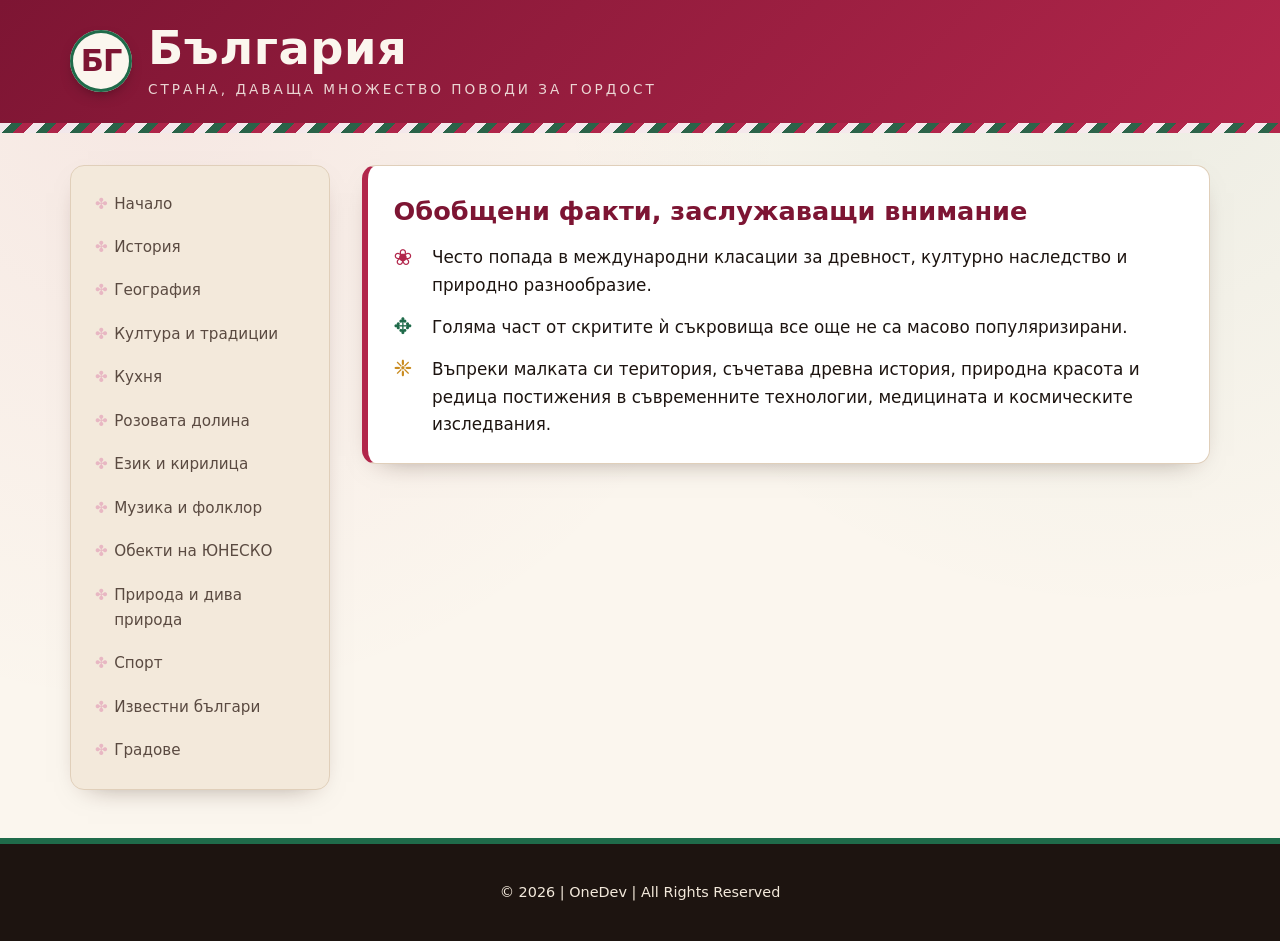
==== public/bg/index.html @ 38de386f "Update index.html" ====
<!DOCTYPE html>
<html lang="bg">
<head>
  <meta charset="utf-8" />
  <meta name="viewport" content="width=device-width, initial-scale=1" />
  <title>България — факти и любопитни неща</title>
  <meta name="description" content="Любопитни факти за България: история, култура, кухня, Розовата долина и още." />
  <link rel="preconnect" href="https://fonts.googleapis.com" />
  <link rel="preconnect" href="https://fonts.gstatic.com" crossorigin />
  <link rel="stylesheet" href="https://fonts.googleapis.com/css2?family=Playfair+Display:wght@600;700&display=swap" />
  <link rel="stylesheet" href="styles.css" />
</head>
<body data-page="home">
  <header class="site-header">
    <div class="header-inner">
      <div class="logo" aria-hidden="true">БГ</div>
      <div>
        <h1>България</h1>
        <p class="tagline">Страна, даваща множество поводи за гордост</p>
      </div>
    </div>
  </header>
  <div class="layout">
    <nav class="menu" aria-label="Теми">
      <ul><li><a href="index.html">Начало</a></li><li><a href="history.html">История</a></li><li><a href="geography.html">География</a></li><li><a href="culture.html">Култура и традиции</a></li><li><a href="cuisine.html">Кухня</a></li><li><a href="rose-valley.html">Розовата долина</a></li><li><a href="language.html">Език и кирилица</a></li><li><a href="music.html">Музика и фолклор</a></li><li><a href="unesco.html">Обекти на ЮНЕСКО</a></li><li><a href="nature.html">Природа и дива природа</a></li><li><a href="sports.html">Спорт</a></li><li><a href="famous-bulgarians.html">Известни българи</a></li><li><a href="cities.html">Градове</a></li></ul>
    </nav>
    <main class="main">
      <section class="intro">
        <h2>Обобщени факти, заслужаващи внимание</h2>
        <ul class="facts">
          <li>Често попада в международни класации за древност, културно наследство и природно разнообразие.</li>
          <li>Голяма част от скритите ѝ съкровища все още не са масово популяризирани.</li>
          <li>Въпреки малката си територия, съчетава древна история, природна красота и редица постижения в съвременните технологии, медицината и космическите изследвания.</li>
        </ul>
      </section>
    </main>
  </div>
  <footer class="site-footer">
    <p>© 2026 | OneDev | All Rights Reserved</p>
  </footer>
</body>
</html>
---- public/bg/styles.css ----
/* Bulgaria facts — design system */
:root {
  --ink: #1d1410;
  --ink-soft: #5a4a41;
  --paper: #fbf6ee;
  --paper-2: #f3e9db;
  --rose: #b2264b;
  --rose-deep: #7d1533;
  --rose-soft: #e8b7c3;
  --green: #1f6b4a;
  --gold: #c98b1f;
  --line: #e0cfba;
  --radius: 14px;
  --shadow: 0 10px 28px -18px rgba(45, 20, 10, 0.55);
  --font-display: "Segoe UI", system-ui, -apple-system, Arial, sans-serif;
  --font-body: "Segoe UI", system-ui, -apple-system, Arial, sans-serif;
}

* { box-sizing: border-box; }

html { scroll-behavior: smooth; }

body {
  margin: 0;
  font-family: var(--font-body);
  color: var(--ink);
  background-color: var(--paper);
  background-image:
    radial-gradient(circle at 12% 8%, rgba(178, 38, 75, 0.07), transparent 45%),
    radial-gradient(circle at 88% 4%, rgba(31, 107, 74, 0.07), transparent 40%);
  line-height: 1.65;
}

/* ---------- Header ---------- */
.site-header {
  background: linear-gradient(135deg, var(--rose-deep), var(--rose));
  color: var(--paper);
  position: relative;
}

.site-header::after {
  content: "";
  display: block;
  height: 10px;
  background-image: repeating-linear-gradient(
    135deg,
    #ffffff 0 8px,
    var(--green) 8px 16px,
    var(--rose) 16px 24px
  );
  opacity: 0.9;
}

.header-inner {
  max-width: 1180px;
  margin: 0 auto;
  padding: 1.4rem 1.25rem;
  display: grid;
  grid-template-columns: auto minmax(0, 1fr);
  align-items: center;
  gap: 1rem;
}

.logo {
  width: 62px;
  height: 62px;
  flex-shrink: 0;
  display: grid;
  place-items: center;
  border-radius: 50%;
  background: var(--paper);
  color: var(--rose-deep);
  font-family: var(--font-display);
  font-size: 1.9rem;
  font-weight: 700;
  letter-spacing: -1px;
  box-shadow: inset 0 0 0 3px var(--green), 0 6px 16px -8px rgba(0, 0, 0, 0.6);
}

.site-header h1 {
  margin: 0;
  font-family: var(--font-display);
  font-size: clamp(1.7rem, 5vw, 2.9rem);
  font-weight: 700;
  letter-spacing: 0.5px;
  line-height: 1.15;
}

.site-header .tagline {
  margin: 0.15rem 0 0;
  font-size: 0.85rem;
  letter-spacing: 0.22em;
  text-transform: uppercase;
  opacity: 0.85;
}

/* ---------- Layout ---------- */
.layout {
  max-width: 1180px;
  margin: 0 auto;
  padding: 2rem 1.25rem 3rem;
  display: grid;
  grid-template-columns: 260px minmax(0, 1fr);
  gap: 2rem;
  align-items: start;
}

/* ---------- Menu ---------- */
.menu {
  background: var(--paper-2);
  border: 1px solid var(--line);
  border-radius: var(--radius);
  padding: 1.1rem;
  box-shadow: var(--shadow);
  position: sticky;
  top: 1rem;
}

.menu ul {
  list-style: none;
  margin: 0;
  padding: 0;
  display: grid;
  gap: 0.15rem;
}

.menu a {
  display: block;
  padding: 0.5rem 0.6rem 0.5rem 1.6rem;
  border-radius: 8px;
  color: var(--ink-soft);
  text-decoration: none;
  font-size: 0.95rem;
  position: relative;
  transition: background 0.18s ease, color 0.18s ease, transform 0.18s ease;
}

.menu a::before {
  content: "✤";
  position: absolute;
  left: 0.4rem;
  color: var(--rose-soft);
  transition: color 0.18s ease;
}

.menu a:hover {
  background: rgba(178, 38, 75, 0.09);
  color: var(--rose-deep);
  transform: translateX(3px);
}

.menu a:hover::before,
.menu a[aria-current="page"]::before { color: var(--rose); }

.menu a[aria-current="page"] {
  background: var(--rose-deep);
  color: var(--paper);
  font-weight: 600;
}

.menu a[aria-current="page"]::before { color: var(--gold); }

/* ---------- Main ---------- */
.main { min-width: 0; }

.intro {
  background: #fff;
  border: 1px solid var(--line);
  border-left: 6px solid var(--rose);
  border-radius: var(--radius);
  padding: 1.5rem 1.6rem;
  box-shadow: var(--shadow);
}

.intro h2 {
  margin: 0 0 0.75rem;
  font-family: var(--font-display);
  font-size: 1.6rem;
  color: var(--rose-deep);
}

.facts {
  list-style: none;
  margin: 0;
  padding: 0;
  display: grid;
  gap: 0.9rem;
}

.facts li {
  position: relative;
  padding-left: 2.4rem;
  font-size: 1.05rem;
}

.facts li::before {
  content: "❀";
  position: absolute;
  left: 0;
  top: -0.1rem;
  font-size: 1.4rem;
  line-height: 1.3;
  color: var(--rose);
}

.facts li:nth-child(2)::before { content: "✥"; color: var(--green); }
.facts li:nth-child(3)::before { content: "❈"; color: var(--gold); }

/* ---------- Cards ---------- */
.cards {
  display: grid;
  gap: 1.25rem;
  margin-top: 1.5rem;
}

.card {
  width: 100%;
  background: #fff;
  border: 1px solid var(--line);
  border-radius: var(--radius);
  padding: 1.4rem 1.5rem;
  box-shadow: var(--shadow);
  position: relative;
  overflow: hidden;
}

.card::before {
  content: "";
  position: absolute;
  inset: 0 auto 0 0;
  width: 8px;
  background-image: repeating-linear-gradient(
    -45deg,
    #ffffff 0 6px,
    var(--green) 6px 12px,
    var(--rose) 12px 18px
  );
}

.card h3 {
  margin: 0 0 0.5rem;
  font-family: var(--font-display);
  font-size: 1.3rem;
  color: var(--rose-deep);
  padding-left: 0.5rem;
}

.card p {
  margin: 0;
  padding-left: 0.5rem;
  color: var(--ink-soft);
}

.page-title {
  margin: 0 0 0.4rem;
  font-family: var(--font-display);
  font-size: clamp(1.5rem, 4vw, 2.1rem);
}

.page-lead {
  margin: 0 0 0.5rem;
  color: var(--ink-soft);
  max-width: 62ch;
}

/* ---------- Footer ---------- */
.site-footer {
  background: var(--ink);
  color: var(--paper-2);
  text-align: center;
  padding: 1.4rem 1rem;
  font-size: 0.9rem;
  border-top: 6px solid var(--green);
}

.site-footer span { color: var(--gold); }

/* ---------- Responsive ---------- */
@media (max-width: 860px) {
  .layout {
    grid-template-columns: minmax(0, 1fr);
    gap: 1.25rem;
  }
  .menu {
    order: -1; /* menu before main on small screens */
    position: static;
  }
  .menu ul {
    grid-template-columns: repeat(auto-fill, minmax(150px, 1fr));
  }
  .header-inner { padding: 1.1rem; }
}
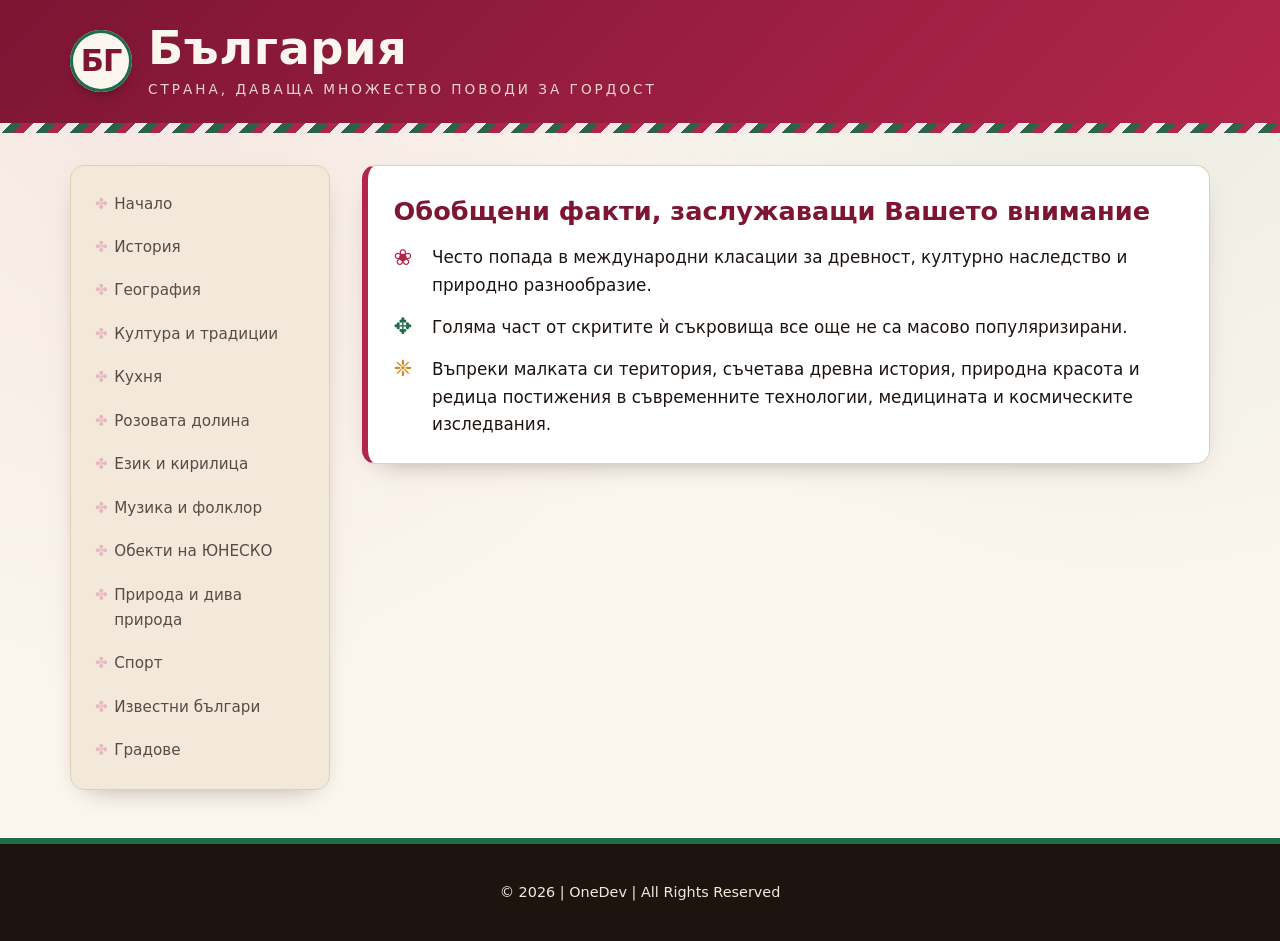
==== commit 17940438: "Update heading text for attention facts section" ====
--- a/public/bg/index.html
+++ b/public/bg/index.html
@@ -26,7 +26,7 @@
     </nav>
     <main class="main">
       <section class="intro">
-        <h2>Обобщени факти, заслужаващи внимание</h2>
+        <h2>Обобщени факти, заслужаващи Вашето внимание</h2>
         <ul class="facts">
           <li>Често попада в международни класации за древност, културно наследство и природно разнообразие.</li>
           <li>Голяма част от скритите ѝ съкровища все още не са масово популяризирани.</li>
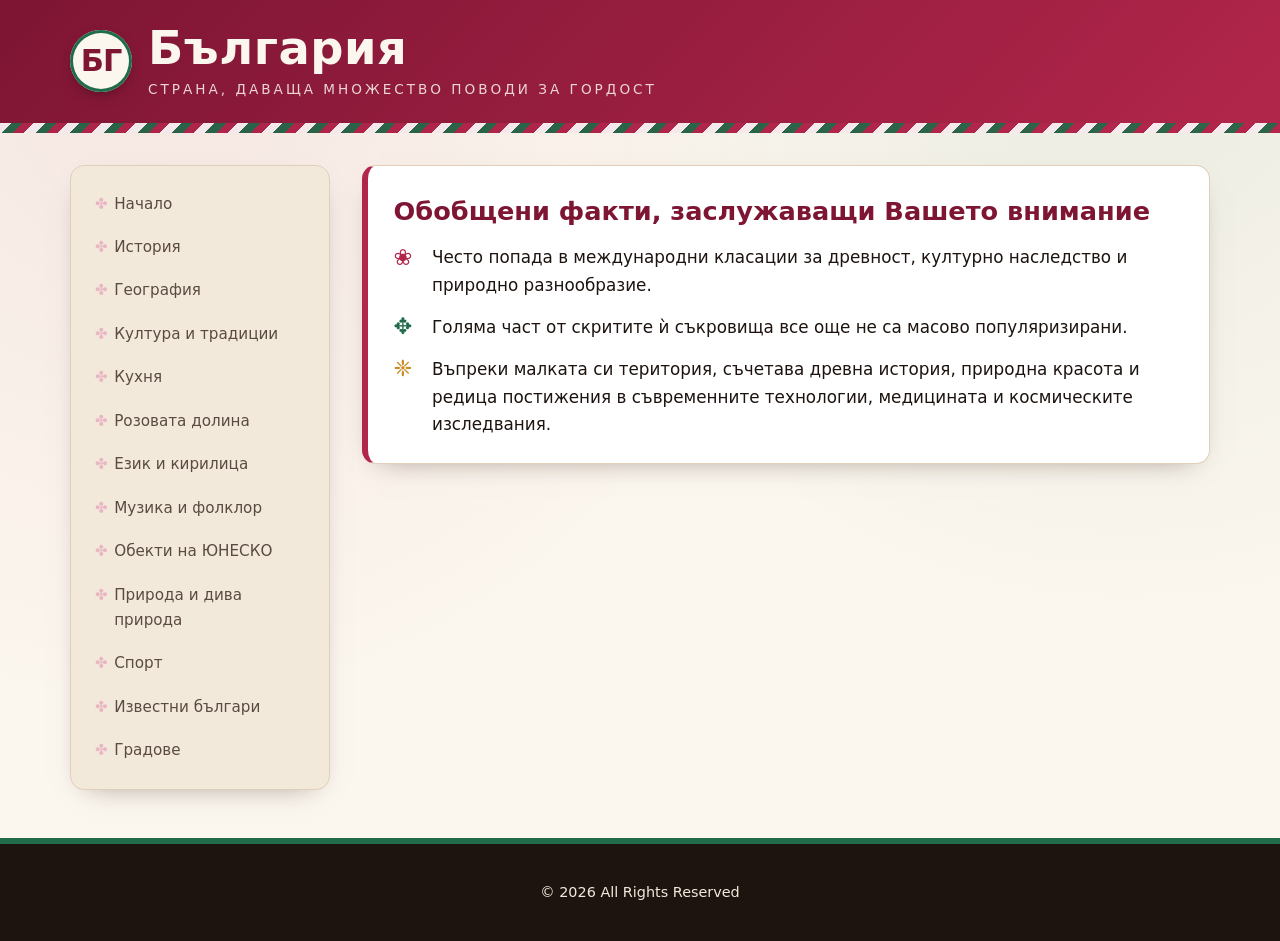
==== commit 0bc22d52: "Update index.html" ====
--- a/public/bg/index.html
+++ b/public/bg/index.html
@@ -36,7 +36,7 @@
     </main>
   </div>
   <footer class="site-footer">
-    <p>© 2026 | OneDev | All Rights Reserved</p>
+    <p>© 2026 All Rights Reserved</p>
   </footer>
 </body>
 </html>
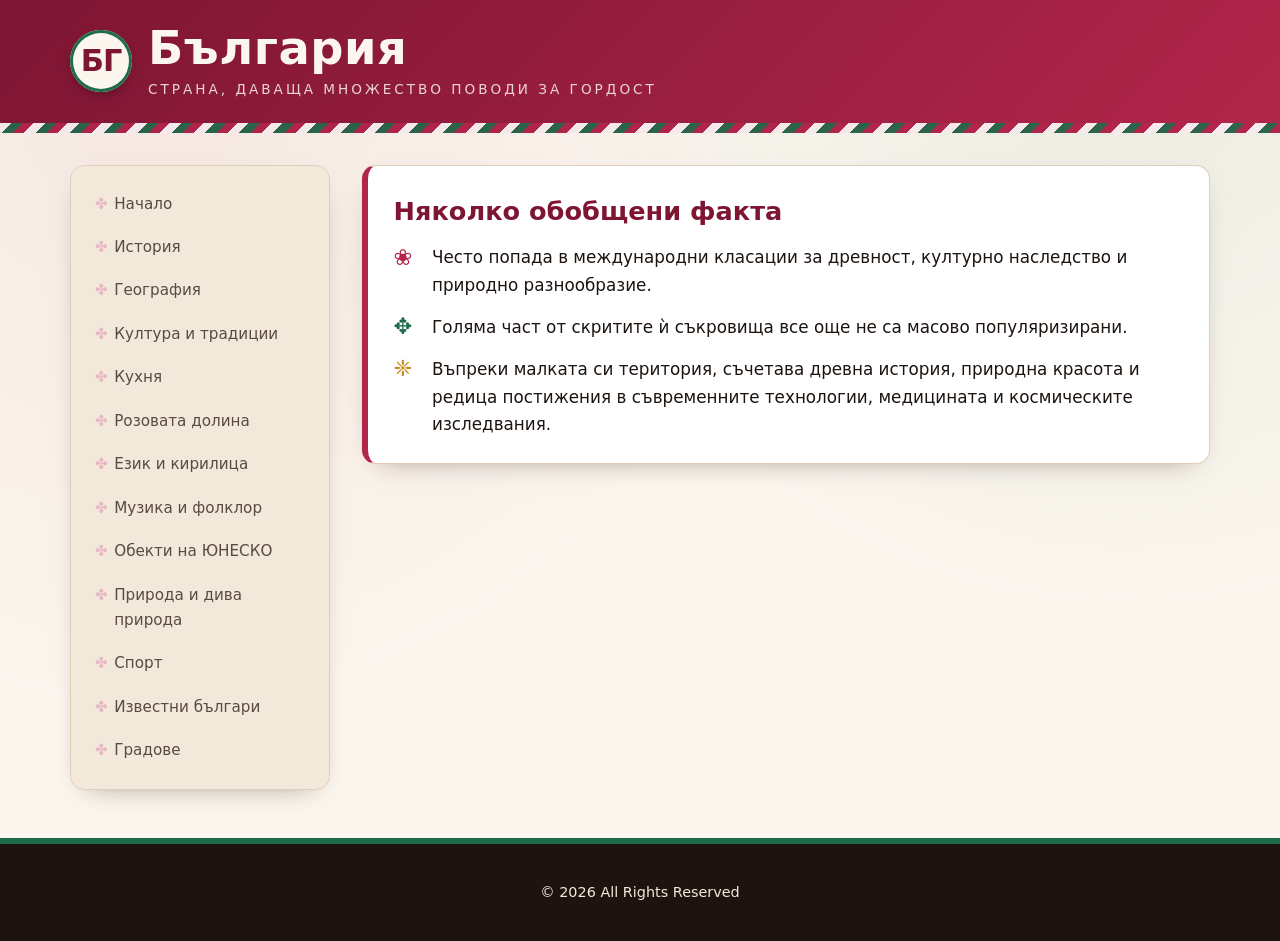
==== commit 06d78f52: "Update section heading in index.html" ====
--- a/public/bg/index.html
+++ b/public/bg/index.html
@@ -26,7 +26,7 @@
     </nav>
     <main class="main">
       <section class="intro">
-        <h2>Обобщени факти, заслужаващи Вашето внимание</h2>
+        <h2>Няколко обобщени факта</h2>
         <ul class="facts">
           <li>Често попада в международни класации за древност, културно наследство и природно разнообразие.</li>
           <li>Голяма част от скритите ѝ съкровища все още не са масово популяризирани.</li>
--- a/public/bg/styles.css
+++ b/public/bg/styles.css
@@ -176,6 +176,7 @@
   margin: 0 0 0.75rem;
   font-family: var(--font-display);
   font-size: 1.6rem;
+  font-align: center;
   color: var(--rose-deep);
 }
 
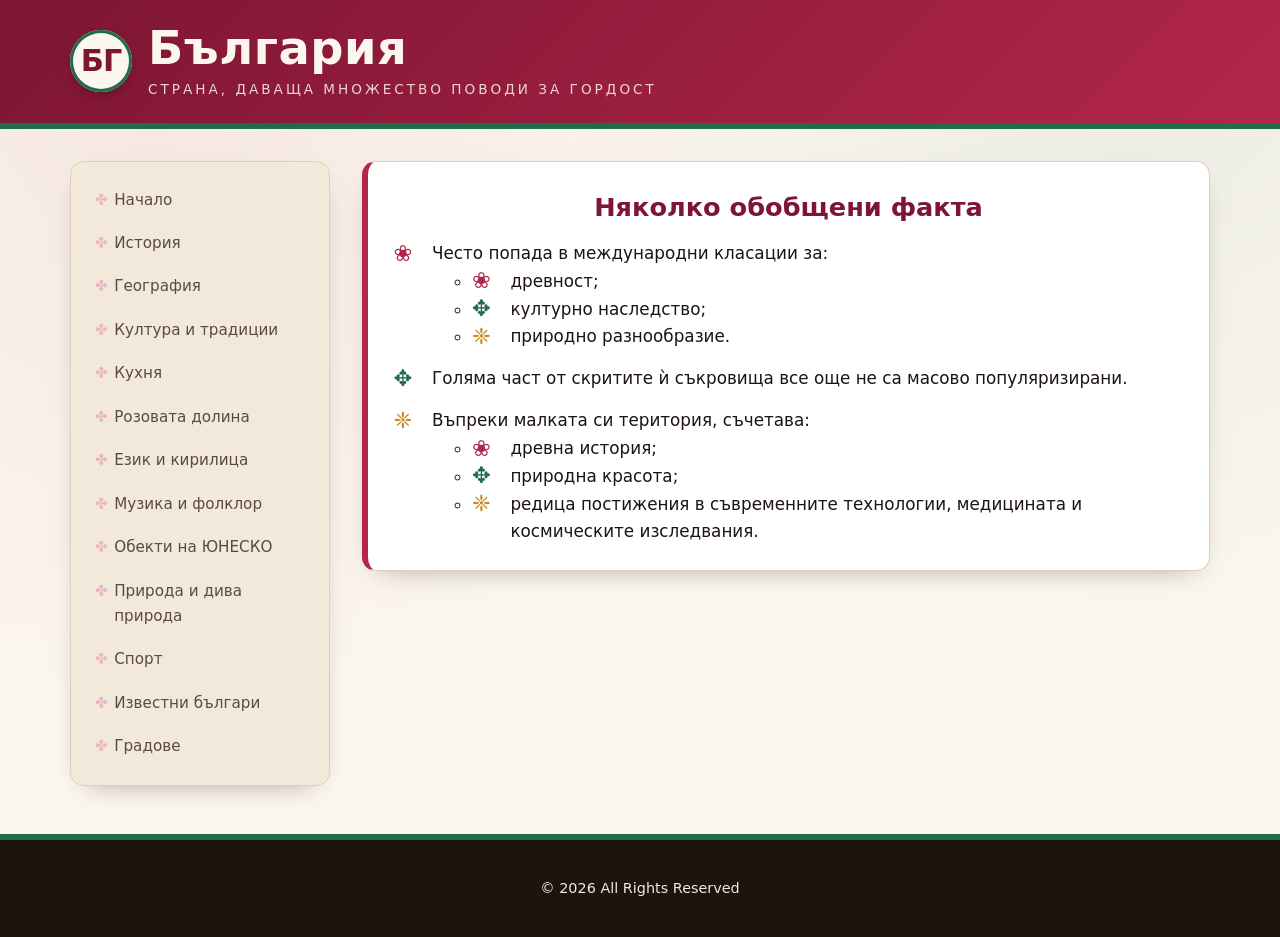
==== commit 6c71bf37: "Update index.html" ====
--- a/public/bg/index.html
+++ b/public/bg/index.html
@@ -28,9 +28,21 @@
       <section class="intro">
         <h2>Няколко обобщени факта</h2>
         <ul class="facts">
-          <li>Често попада в международни класации за древност, културно наследство и природно разнообразие.</li>
+          <li>Често попада в международни класации за: 
+            <ul>
+              <li>древност;</li>
+              <li>културно наследство;</li> 
+              <li>природно разнообразие.</li>
+            </ul>
+          </li>
           <li>Голяма част от скритите ѝ съкровища все още не са масово популяризирани.</li>
-          <li>Въпреки малката си територия, съчетава древна история, природна красота и редица постижения в съвременните технологии, медицината и космическите изследвания.</li>
+          <li>Въпреки малката си територия, съчетава:
+            <ul>
+              <li>древна история;</li>
+              <li>природна красота;</li>
+              <li>редица постижения в съвременните технологии, медицината и космическите изследвания.</li>
+            </ul>
+          </li>
         </ul>
       </section>
     </main>
--- a/public/bg/styles.css
+++ b/public/bg/styles.css
@@ -36,9 +36,10 @@
   background: linear-gradient(135deg, var(--rose-deep), var(--rose));
   color: var(--paper);
   position: relative;
-}
-
-.site-header::after {
+  border-bottom: 6px solid var(--green);
+}
+
+/*.site-header::after {
   content: "";
   display: block;
   height: 10px;
@@ -49,7 +50,7 @@
     var(--rose) 16px 24px
   );
   opacity: 0.9;
-}
+}*/
 
 .header-inner {
   max-width: 1180px;
@@ -176,7 +177,7 @@
   margin: 0 0 0.75rem;
   font-family: var(--font-display);
   font-size: 1.6rem;
-  font-align: center;
+  text-align: center;
   color: var(--rose-deep);
 }
 
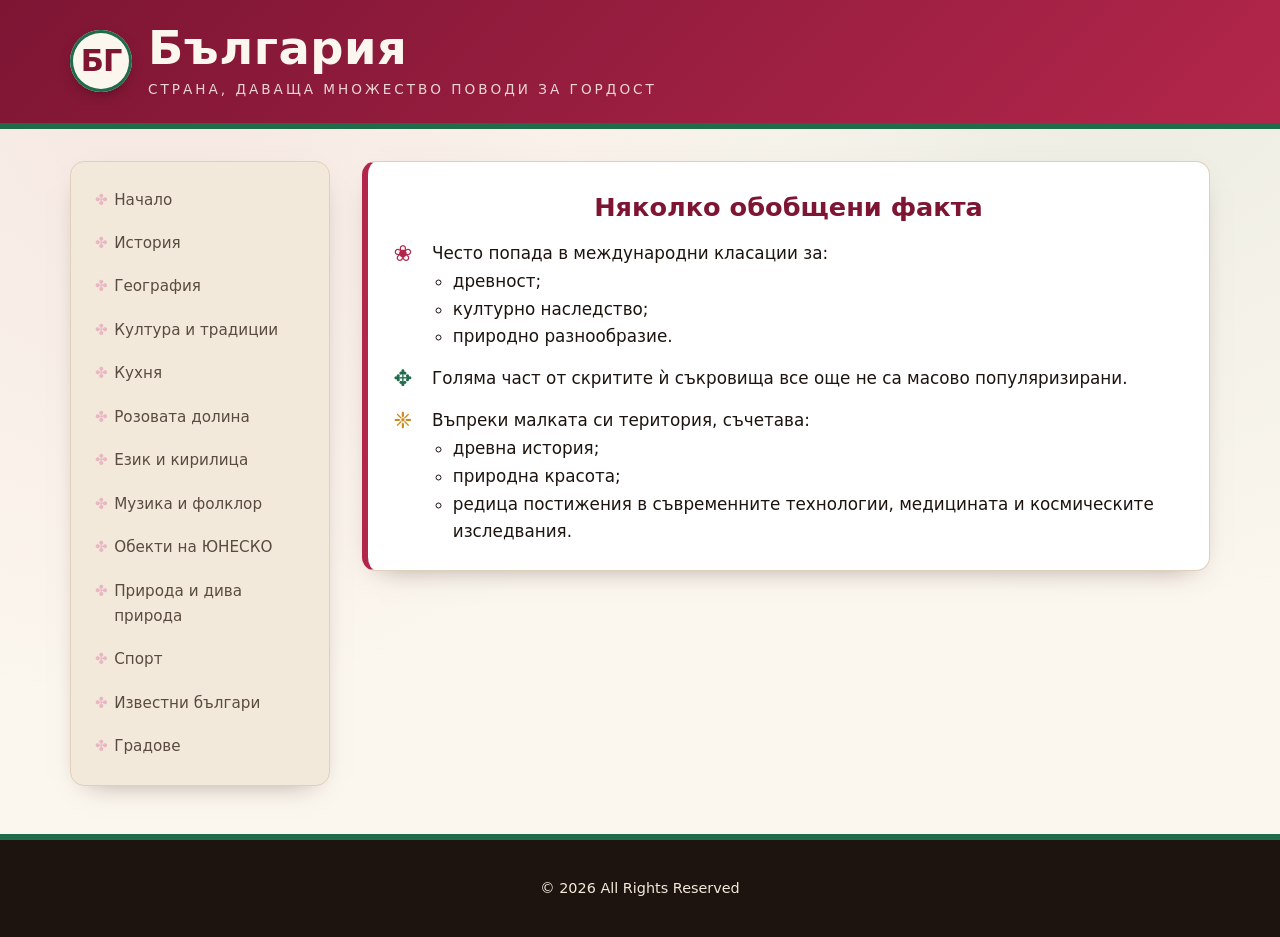
==== commit 6d135c4f: "Update HTML structure for facts section" ====
--- a/public/bg/index.html
+++ b/public/bg/index.html
@@ -29,7 +29,7 @@
         <h2>Няколко обобщени факта</h2>
         <ul class="facts">
           <li>Често попада в международни класации за: 
-            <ul>
+            <ul class="sub-list">
               <li>древност;</li>
               <li>културно наследство;</li> 
               <li>природно разнообразие.</li>
@@ -37,7 +37,7 @@
           </li>
           <li>Голяма част от скритите ѝ съкровища все още не са масово популяризирани.</li>
           <li>Въпреки малката си територия, съчетава:
-            <ul>
+            <ul class="sub-list">
               <li>древна история;</li>
               <li>природна красота;</li>
               <li>редица постижения в съвременните технологии, медицината и космическите изследвания.</li>
--- a/public/bg/styles.css
+++ b/public/bg/styles.css
@@ -189,13 +189,13 @@
   gap: 0.9rem;
 }
 
-.facts li {
+.facts > li {
   position: relative;
   padding-left: 2.4rem;
   font-size: 1.05rem;
 }
 
-.facts li::before {
+.facts > li::before {
   content: "❀";
   position: absolute;
   left: 0;
@@ -205,8 +205,14 @@
   color: var(--rose);
 }
 
-.facts li:nth-child(2)::before { content: "✥"; color: var(--green); }
-.facts li:nth-child(3)::before { content: "❈"; color: var(--gold); }
+.facts > li:nth-child(2)::before { content: "✥"; color: var(--green); }
+.facts > li:nth-child(3)::before { content: "❈"; color: var(--gold); }
+
+.sub-list {
+  position: relative;
+  padding-left: 1.3rem;
+  font-size: 1.05rem;
+}
 
 /* ---------- Cards ---------- */
 .cards {
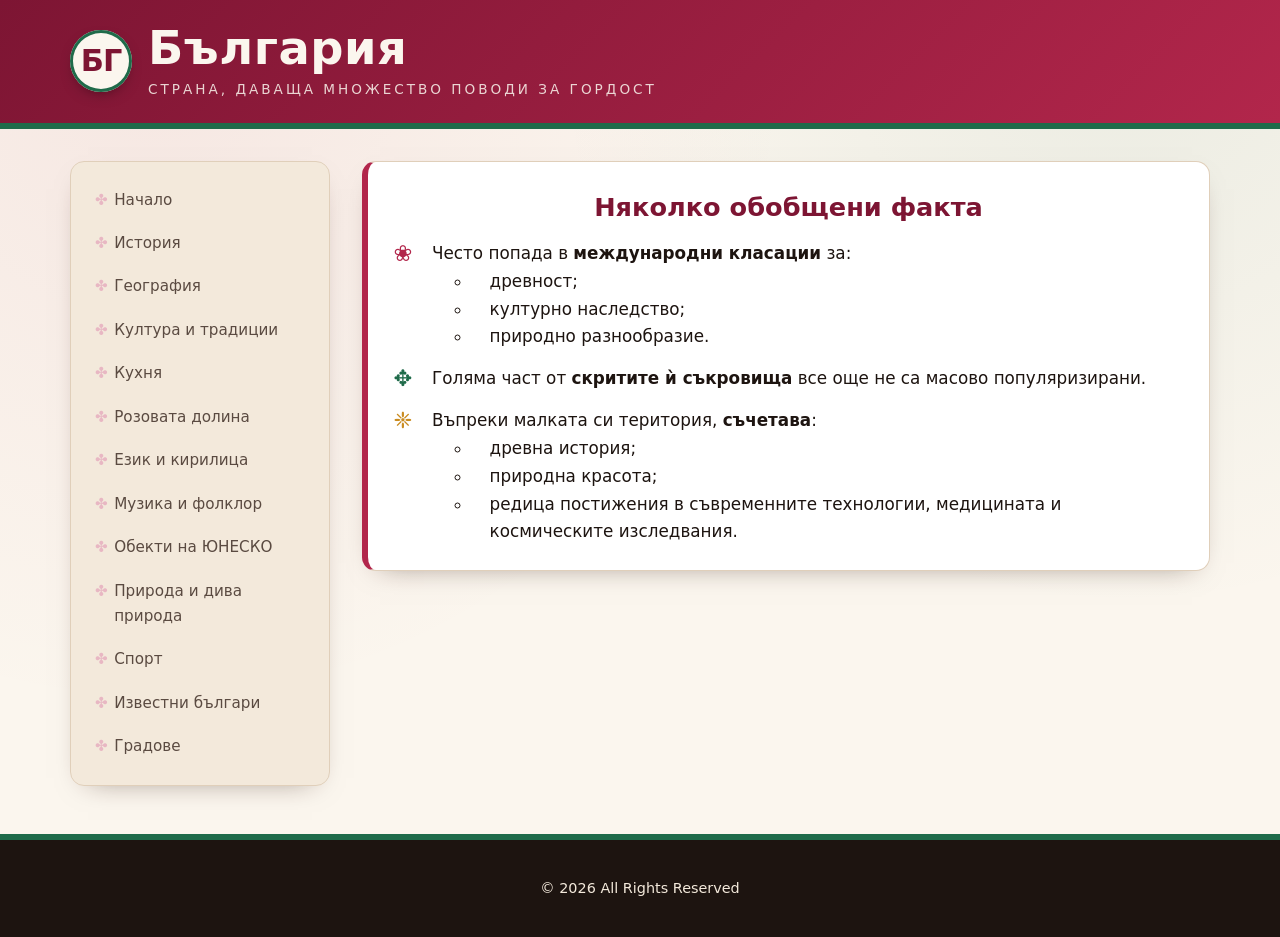
==== commit a5666345: "Enhance HTML content with bold formatting" ====
--- a/public/bg/index.html
+++ b/public/bg/index.html
@@ -28,15 +28,15 @@
       <section class="intro">
         <h2>Няколко обобщени факта</h2>
         <ul class="facts">
-          <li>Често попада в международни класации за: 
+          <li>Често попада в <b>международни класации</b> за: 
             <ul class="sub-list">
               <li>древност;</li>
               <li>културно наследство;</li> 
               <li>природно разнообразие.</li>
             </ul>
           </li>
-          <li>Голяма част от скритите ѝ съкровища все още не са масово популяризирани.</li>
-          <li>Въпреки малката си територия, съчетава:
+          <li>Голяма част от <b>скритите ѝ съкровища</b> все още не са масово популяризирани.</li>
+          <li>Въпреки малката си територия, <b>съчетава</b>:
             <ul class="sub-list">
               <li>древна история;</li>
               <li>природна красота;</li>
--- a/public/bg/styles.css
+++ b/public/bg/styles.css
@@ -208,9 +208,9 @@
 .facts > li:nth-child(2)::before { content: "✥"; color: var(--green); }
 .facts > li:nth-child(3)::before { content: "❈"; color: var(--gold); }
 
-.sub-list {
-  position: relative;
-  padding-left: 1.3rem;
+.sub-list li {
+  position: relative;
+  padding-left: 1.1rem;
   font-size: 1.05rem;
 }
 
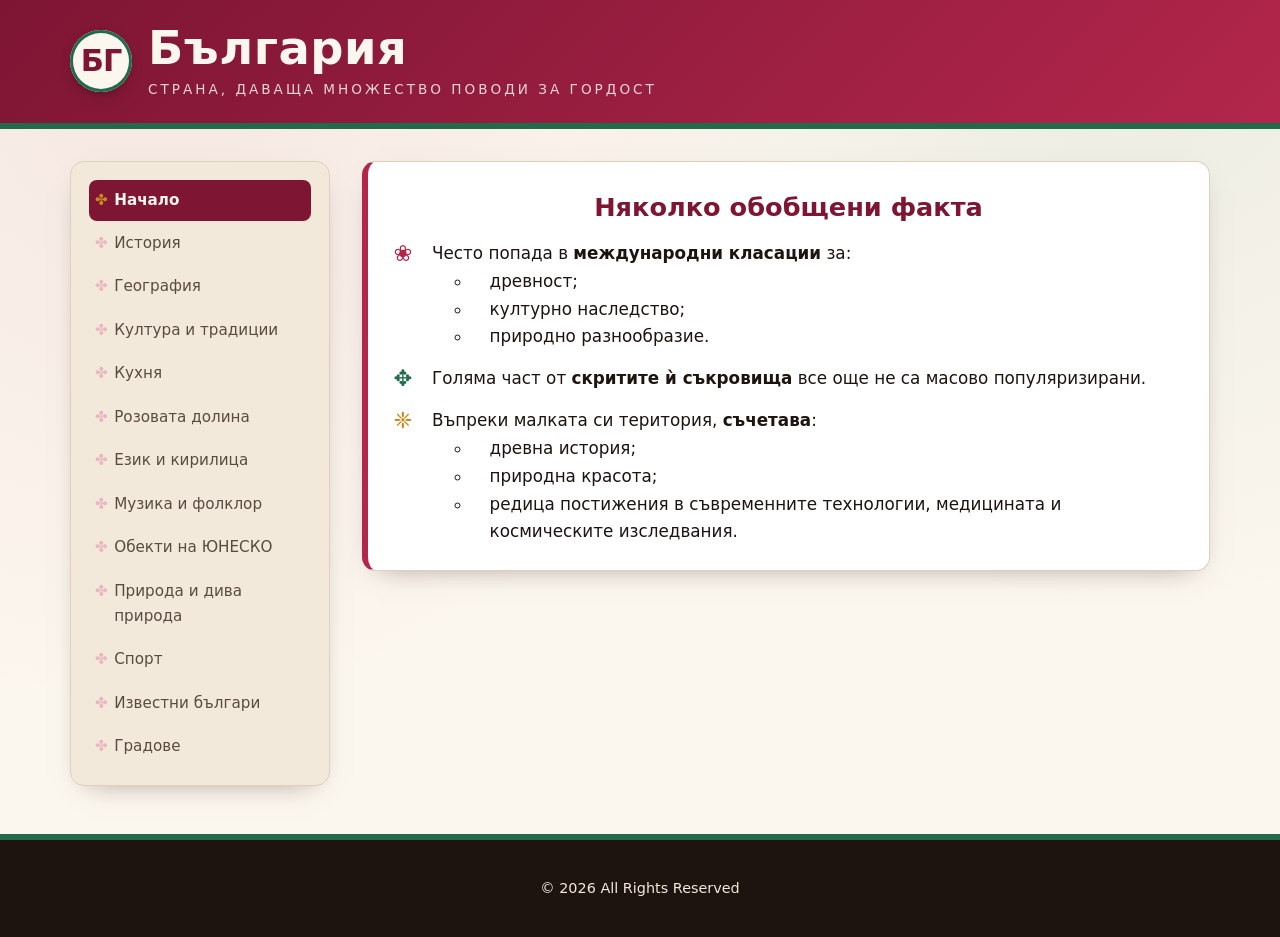
==== commit 8dc08b7c: "Changes Co-authored-by: w3Typer <159643731+w3Typer@users.noreply.github.com>" ====
--- a/public/bg/index.html
+++ b/public/bg/index.html
@@ -22,7 +22,7 @@
   </header>
   <div class="layout">
     <nav class="menu" aria-label="Теми">
-      <ul><li><a href="index.html">Начало</a></li><li><a href="history.html">История</a></li><li><a href="geography.html">География</a></li><li><a href="culture.html">Култура и традиции</a></li><li><a href="cuisine.html">Кухня</a></li><li><a href="rose-valley.html">Розовата долина</a></li><li><a href="language.html">Език и кирилица</a></li><li><a href="music.html">Музика и фолклор</a></li><li><a href="unesco.html">Обекти на ЮНЕСКО</a></li><li><a href="nature.html">Природа и дива природа</a></li><li><a href="sports.html">Спорт</a></li><li><a href="famous-bulgarians.html">Известни българи</a></li><li><a href="cities.html">Градове</a></li></ul>
+      <ul><li><a href="index.html" aria-current="page">Начало</a></li><li><a href="history.html">История</a></li><li><a href="geography.html">География</a></li><li><a href="culture.html">Култура и традиции</a></li><li><a href="cuisine.html">Кухня</a></li><li><a href="rose-valley.html">Розовата долина</a></li><li><a href="language.html">Език и кирилица</a></li><li><a href="music.html">Музика и фолклор</a></li><li><a href="unesco.html">Обекти на ЮНЕСКО</a></li><li><a href="nature.html">Природа и дива природа</a></li><li><a href="sports.html">Спорт</a></li><li><a href="famous-bulgarians.html">Известни българи</a></li><li><a href="cities.html">Градове</a></li></ul>
     </nav>
     <main class="main">
       <section class="intro">
